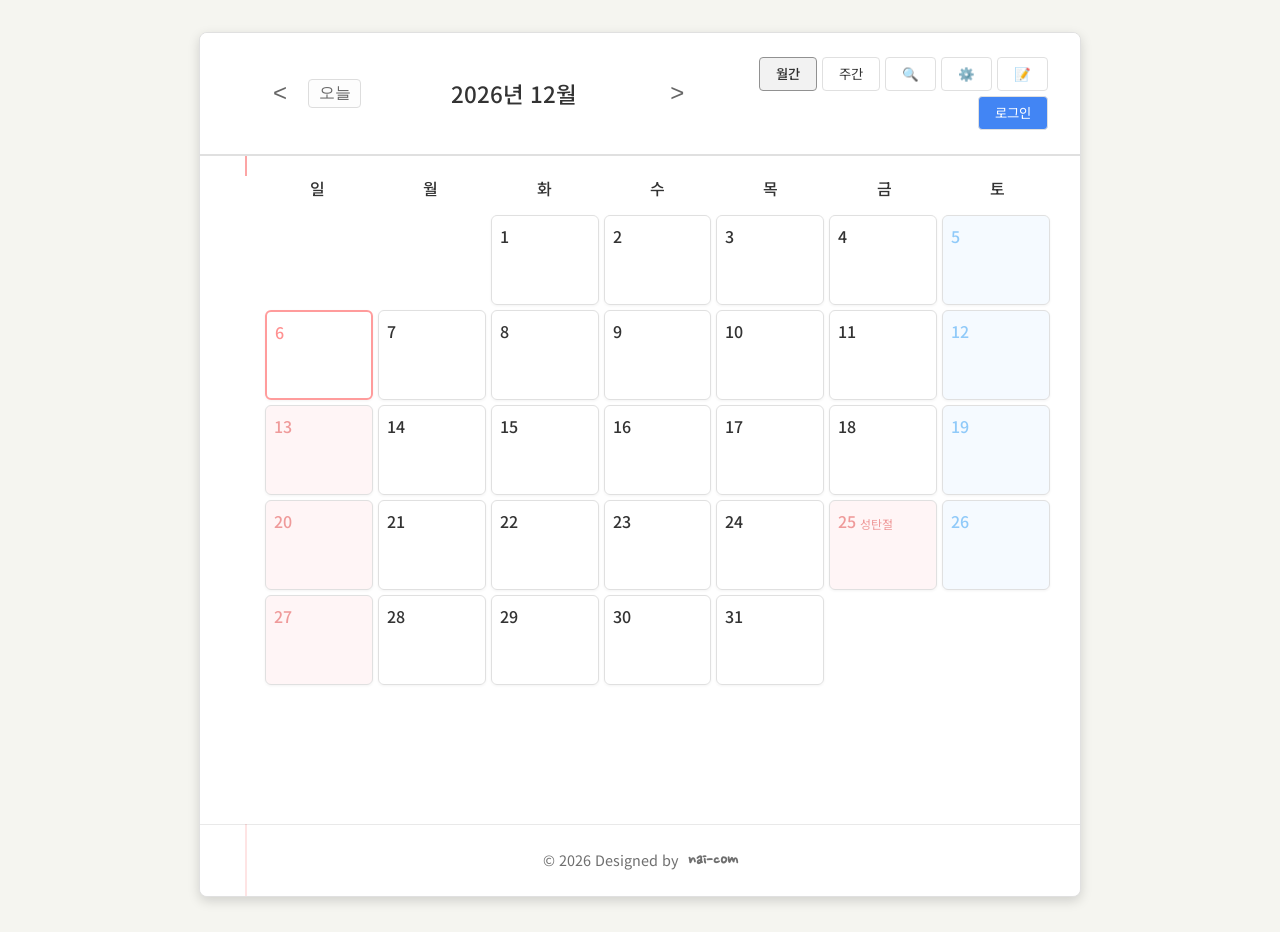
==== index.html @ 572318dd "Move project files to repository root" ====
<!DOCTYPE html>
<html lang="ko">

<head>
  <meta charset="UTF-8">
  <meta name="viewport" content="width=device-width, initial-scale=1.0">
  <title>가벼운 메모장 스케줄러</title>
  <link rel="stylesheet" href="style.css?v=1.2">
  <link rel="manifest" href="manifest.json">
  <meta name="theme-color" content="#ffffff">
  <!-- Firebase SDKs -->
  <script src="https://www.gstatic.com/firebasejs/10.9.0/firebase-app-compat.js"></script>
  <script src="https://www.gstatic.com/firebasejs/10.9.0/firebase-auth-compat.js"></script>
  <script src="https://www.gstatic.com/firebasejs/10.9.0/firebase-firestore-compat.js"></script>
</head>

<body>
  <!-- 일정 검색 패널 -->
  <aside id="search-panel" class="hidden">
    <div class="search-header">
      <h2>일정 검색</h2>
      <button id="close-search-btn" title="닫기">&times;</button>
    </div>
    <div class="search-box">
      <input type="text" id="search-input" placeholder="검색어 입력...">
      <div class="filter-options">
        <label><input type="checkbox" id="filter-completed"> 완료 제외</label>
      </div>
    </div>
    <div id="search-results">
      <!-- 검색 결과가 여기에 표시됨 -->
    </div>
  </aside>

  <div id="app">
    <!-- 상단 배너 영역 -->
    <div id="banner-area" class="hidden">
      <img id="banner-img" src="" alt="배너 이미지" class="hidden">
      <h1 id="banner-title" class="hidden"></h1>
    </div>

    <!-- 헤더 영역 (네비게이션 및 뷰 전환) -->
    <header>
      <div class="nav-controls">
        <button id="prev-btn">&lt;</button>
        <button id="today-btn" class="today-btn">오늘</button>
        <h1 id="current-date-display">2026년 5월</h1>
        <button id="next-btn">&gt;</button>
      </div>
      <div class="view-controls">
        <button id="monthly-view-btn" class="active">월간</button>
        <button id="weekly-view-btn">주간</button>
        <button id="search-btn" title="검색">🔍</button>
        <button id="settings-btn" title="설정">⚙️</button>
        <button id="memo-btn" title="메모">📝</button>
        <button id="login-btn" title="구글 로그인" style="background-color: #4285F4; color: white;">로그인</button>
        <button id="logout-btn" title="로그아웃" class="hidden">로그아웃</button>
      </div>
    </header>

    <!-- 월간 뷰 (Monthly View) -->
    <main id="monthly-view" class="view">
      <div class="calendar-grid-header">
        <div>일</div>
        <div>월</div>
        <div>화</div>
        <div>수</div>
        <div>목</div>
        <div>금</div>
        <div>토</div>
      </div>
      <div id="calendar-grid" class="calendar-grid">
        <!-- JS를 통해 달력 날짜들이 여기에 생성됩니다. -->
      </div>
    </main>

    <!-- 주간 뷰 (Weekly View) -->
    <main id="weekly-view" class="view hidden">
      <div id="weekly-list" class="weekly-list">
        <!-- JS를 통해 각 요일별 입력 영역이 생성됩니다. -->
      </div>
    </main>

    <!-- 푸터 영역 (제작자 서명) -->
    <footer>
      <p>© 2026 Designed by <span class="signature">nai-com</span></p>
    </footer>
  </div>

  <!-- 설정 레이어 (모달) -->
  <div id="settings-modal" class="modal hidden">
    <div class="modal-content">
      <div class="modal-header">
        <h2>설정</h2>
        <button id="close-settings-btn" class="close-btn">&times;</button>
      </div>
      <div class="modal-body">
        <div class="setting-item">
          <label for="start-day-select">한주의 시작일:</label>
          <select id="start-day-select">
            <option value="0">일요일</option>
            <option value="1">월요일</option>
          </select>
        </div>
        <div class="setting-item">
          <label for="dark-mode-toggle">다크 모드:</label>
          <input type="checkbox" id="dark-mode-toggle">
        </div>
        <div class="setting-item">
          <label for="bg-color-picker">배경 색상:</label>
          <input type="color" id="bg-color-picker" value="#f5f5f0">
        </div>
        <div class="setting-item">
          <label for="font-select">글씨체:</label>
          <select id="font-select">
            <option value="'Nanum Pen Script', cursive">'Nanum Pen Script' (디폴트)</option>
            <option value="'Noto Sans KR', sans-serif">'Noto Sans KR'</option>
            <option value="'Gowun Dodum', sans-serif">'Gowun Dodum'</option>
            <option value="'Dongle', sans-serif">'Dongle'</option>
            <option value="'Jua', sans-serif">'Jua'</option>
          </select>
        </div>
        <hr class="settings-divider">
        <div class="setting-item-column">
          <label for="banner-title-input">배너 제목:</label>
          <input type="text" id="banner-title-input" placeholder="스케줄러 제목 입력">
        </div>
        <div class="setting-item-column">
          <label for="banner-url-input">배너 이미지 URL:</label>
          <input type="text" id="banner-url-input" placeholder="이미지 주소 (http...)">
        </div>
        <div class="setting-item-column">
          <label for="banner-file-input">배너 이미지 업로드:</label>
          <input type="file" id="banner-file-input" accept=".jpg, .jpeg, .png, .gif">
          <button id="delete-banner-img-btn" class="action-btn banner-delete-btn">배너 이미지 삭제</button>
        </div>
        <hr class="settings-divider wide">
        <div class="setting-item backup-restore">
          <button id="reset-settings-btn" class="action-btn danger-btn">옵션값 초기화</button>
          <button id="backup-btn" class="action-btn">데이터 백업 (저장)</button>
          <button id="restore-btn" class="action-btn">데이터 복구 (불러오기)</button>
          <input type="file" id="restore-file-input" accept=".json" style="display: none;">
        </div>
      </div>
    </div>
  </div>

  <!-- 사이드 메모 패널 -->
  <aside id="memo-panel" class="hidden">
    <div class="memo-header">
      <h2>메모장</h2>
      <div style="display: flex; gap: 10px; align-items: center;">
        <button id="add-memo-btn" title="메모 추가">+</button>
        <button id="close-memo-btn" style="background: transparent; border: none; font-size: 1.8rem; line-height: 1; cursor: pointer; color: var(--text-color); opacity: 0.6;" title="닫기">&times;</button>
      </div>
    </div>
    <div id="memo-list">
      <!-- JS로 메모 항목이 추가됨 -->
    </div>
  </aside>

  <!-- 모바일 전용 하단 액션 바 -->
  <div id="mobile-action-bar">
    <div class="action-bar-content">
      <button id="mobile-check-btn" class="bar-btn" title="완료">✔</button>
      <div class="bar-divider"></div>
      <button class="bar-btn color-dot c-none" data-color="none" title="기본"></button>
      <button class="bar-btn color-dot c-yellow" data-color="yellow" title="노랑"></button>
      <button class="bar-btn color-dot c-pink" data-color="pink" title="분홍"></button>
      <button class="bar-btn color-dot c-green" data-color="green" title="초록"></button>
      <div class="bar-divider"></div>
      <button id="mobile-delete-btn" class="bar-btn" title="삭제">×</button>
    </div>
  </div>

  <script src="app.js?v=1.2"></script>
  <script src="firebase-sync.js?v=1.0"></script>
</body>

</html>
---- style.css ----
/* 메모장 느낌의 폰트 및 스타일 초기화 */
@import url('https://fonts.googleapis.com/css2?family=Dongle&family=Gowun+Dodum&family=Jua&family=Nanum+Pen+Script&family=Noto+Sans+KR:wght@300;400;500&display=swap');

:root {
  --bg-color: #f5f5f0;
  --schedule-font: 'Nanum Pen Script', cursive;
  
  --text-color: #333;
  --surface-color: #ffffff;
  --border-color: #e0e0e0;
  --header-bg: #ffffff;
  --line-color: #fca5a5;
  --item-bg: rgba(255, 255, 255, 0.8);
  --input-border: #e0e0e0;
  --modal-bg: #ffffff;
}

.dark-mode {
  --bg-color: #1a1a1a;
  --text-color: #e0e0e0;
  --surface-color: #2d2d2d;
  --border-color: #444;
  --header-bg: #252525;
  --line-color: #8b0000;
  --item-bg: rgba(45, 45, 45, 0.8);
  --input-border: #555;
  --modal-bg: #333;
}

body {
  margin: 0;
  padding: 0;
  background-color: var(--bg-color);
  /* 약간 누런 종이색 */
  font-family: 'Noto Sans KR', sans-serif;
  color: var(--text-color);
  display: flex;
  justify-content: center;
  align-items: flex-start;
  gap: 20px;
  min-height: 100vh;
  padding-top: 2rem;
  user-select: none; /* 텍스트 선택 방지 */
}

input, textarea {
  user-select: text; /* 입력창은 선택 가능하게 허용 */
}

#app {
  width: 100%;
  max-width: 880px;
  background-color: var(--surface-color);
  border-radius: 8px;
  box-shadow: 0 4px 12px rgba(0, 0, 0, 0.15);
  overflow: hidden;
  position: relative;
  border: 1px solid var(--border-color);
}

/* 상단 배너 영역 스타일 */
#banner-area {
  width: 100%;
  height: 200px;
  position: relative;
  overflow: hidden;
  display: flex;
  justify-content: center;
  align-items: center;
  background-color: #f9f9f9;
  border-bottom: 1px solid #eee;
}

#banner-img {
  width: 100%;
  height: 100%;
  object-fit: cover;
  position: absolute;
  top: 0;
  left: 0;
  z-index: 0;
}

#banner-title {
  position: relative;
  z-index: 1;
  font-family: var(--schedule-font);
  font-size: 3.5rem;
  color: #333;
  margin: 0;
  text-shadow: 2px 2px 4px rgba(255, 255, 255, 0.8);
  padding: 0 20px;
  text-align: center;
}

/* 메모장 왼쪽 빨간선 효과 */
#app::before {
  content: '';
  position: absolute;
  top: 0;
  bottom: 0;
  left: 45px;
  width: 2px;
  background-color: var(--line-color);
  z-index: 0;
}

/* 헤더 영역 */
header {
  display: flex;
  justify-content: space-between;
  align-items: center;
  padding: 1.5rem 2rem 1.5rem 65px;
  border-bottom: 2px solid var(--border-color);
  position: relative;
  z-index: 1;
  background-color: var(--header-bg);
}

.nav-controls {
  display: flex;
  align-items: center;
  gap: 0.5rem; /* 간격을 약간 줄임 */
}

.nav-controls button {
  background: none;
  border: none;
  font-size: 1.5rem;
  cursor: pointer;
  color: #666;
  padding: 0.5rem;
  transition: color 0.2s;
}

.today-btn {
  font-size: 1rem !important;
  font-weight: 500;
  border: 1px solid #ddd !important;
  border-radius: 4px;
  padding: 0.2rem 0.6rem !important;
  margin: 0 5px;
  background-color: #fdfdfd !important;
  white-space: nowrap;
  flex-shrink: 0;
}

.today-btn:hover {
  background-color: #f0f0f0 !important;
}

.nav-controls button:hover {
  color: #000;
}

h1 {
  margin: 0;
  font-size: 1.4rem;
  font-weight: 500;
}

#current-date-display {
  width: 280px; /* PC 환경에서의 고정 너비 */
  max-width: 100%; /* 모바일 등 좁은 환경 대응 */
  text-align: center;
  white-space: nowrap;
}

.view-controls {
  display: flex;
  align-items: center;
  justify-content: flex-end;
  gap: 5px;
  flex-wrap: wrap; /* 공간이 부족하면 자연스럽게 아래로 줄바꿈 */
}

.view-controls button {
  padding: 0.4rem 1rem;
  border: 1px solid var(--border-color);
  background: var(--surface-color);
  color: var(--text-color);
  cursor: pointer;
  font-family: inherit;
  border-radius: 4px;
  transition: all 0.2s;
}

.view-controls button.active {
  background: var(--header-bg);
  filter: brightness(0.95);
  font-weight: 500;
  border-color: #999;
}

/* 푸터 영역 */
footer {
  padding: 1.5rem;
  text-align: center;
  border-top: 1px solid var(--border-color);
  color: var(--text-color);
  opacity: 0.7;
  font-size: 0.9rem;
  background-color: var(--header-bg);
}

footer p {
  margin: 0;
}

.signature {
  font-family: var(--schedule-font);
  font-weight: bold;
  color: var(--text-color);
  font-size: 1.1rem;
  margin-left: 5px;
}

/* 메인 뷰 공통 스타일 */
.view {
  position: relative;
  z-index: 1;
  background-color: var(--surface-color);
  padding-left: 65px;
  padding-right: 30px;
  padding-bottom: 3rem;
  min-height: 600px;
}

.hidden {
  display: none !important;
}

/* 월간 뷰 (Monthly View) */
.calendar-grid-header {
  display: grid;
  grid-template-columns: repeat(7, 1fr);
  gap: 8px;
  text-align: center;
  font-weight: 500;
  margin-top: 20px;
  margin-bottom: 15px;
  color: var(--text-color);
  background-color: transparent;
}

.calendar-grid {
  display: grid;
  grid-template-columns: repeat(7, 1fr);
  gap: 5px; /* 간격을 약간 줄임 */
  background-color: transparent;
  width: 100%;
}

.calendar-day {
  height: 90px;
  width: 100%; /* 너비를 100%로 변경하여 그리드 칸에 맞춤 */
  min-width: 40px; /* 최소 너비 확보 */
  box-sizing: border-box;
  border: 1px solid var(--border-color);
  padding: 8px;
  cursor: pointer;
  display: flex;
  flex-direction: column;
  background-color: var(--item-bg);
  border-radius: 6px;
  transition: all 0.2s;
  box-shadow: 0 1px 3px rgba(0, 0, 0, 0.05);
  overflow: hidden;
}

.calendar-day:hover {
  background-color: var(--header-bg);
  border-color: #999;
  transform: translateY(-2px);
  box-shadow: 0 4px 6px rgba(0, 0, 0, 0.1);
}

.calendar-day.empty {
  border: none;
  background: none;
  cursor: default;
  box-shadow: none;
}

.calendar-day.is-sunday {
  background-color: rgba(255, 205, 210, 0.2); /* 다크모드에서도 어울리게 불투명도 낮춤 */
}

.calendar-day.is-saturday {
  background-color: rgba(187, 222, 251, 0.15); /* 다크모드에서도 어울리게 불투명도 낮춤 */
}

.calendar-day.today {
  border: 2px solid var(--line-color);
  background-color: var(--item-bg);
  filter: saturate(1.5);
}

.calendar-day .date-num {
  font-size: 1rem;
  font-weight: 500;
  margin-bottom: 4px;
  white-space: nowrap;
  overflow: hidden;
  text-overflow: ellipsis;
}

.sunday {
  color: #ef9a9a; /* 연한 빨강 */
}

.saturday {
  color: #90caf9; /* 연한 파랑 */
}

.holiday-name {
  font-size: 0.75rem;
  margin-left: 4px;
  font-weight: normal;
  display: inline-block;
  vertical-align: middle;
}

/* 월간 뷰 일정 미리보기 (최대 3줄) */
.month-schedule-preview {
  display: flex;
  flex-direction: column;
  gap: 2px;
  overflow: hidden;
}

.month-schedule-item {
  font-family: var(--schedule-font);
  font-size: 1.1rem;
  color: var(--text-color);
  white-space: nowrap;
  overflow: hidden;
  text-overflow: ellipsis;
  line-height: 1.2;
  max-width: 80px;
}

.month-schedule-more {
  font-size: 1.2rem;
  color: var(--text-color);
  opacity: 0.6;
  text-align: center;
  letter-spacing: 2px;
  line-height: 0.8;
  margin-top: 2px;
}

/* 설정 모달 */
.modal {
  position: fixed;
  top: 0;
  left: 0;
  width: 100%;
  height: 100%;
  background: rgba(0, 0, 0, 0.4);
  z-index: 9999;
  display: flex;
  justify-content: center;
  align-items: center;
}

.modal-content {
  background: var(--modal-bg);
  color: var(--text-color);
  padding: 25px;
  border-radius: 8px;
  width: 320px;
  box-shadow: 0 4px 20px rgba(0,0,0,0.3);
}

.modal-header {
  display: flex;
  justify-content: space-between;
  align-items: center;
  margin-bottom: 20px;
}

.modal-header h2 {
  margin: 0;
  font-size: 1.3rem;
  font-weight: 500;
}

.close-btn {
  background: transparent;
  border: none;
  font-size: 1.8rem;
  line-height: 1;
  cursor: pointer;
  color: var(--text-color);
  opacity: 0.6;
}

.close-btn:hover {
  opacity: 1;
}

.setting-item-column {
  display: flex;
  flex-direction: column;
  gap: 8px;
  margin-bottom: 15px;
  font-size: 1.05rem;
}

.setting-item-column input[type="text"] {
  padding: 0.5rem;
  font-family: inherit;
  border-radius: 4px;
  border: 1px solid var(--border-color);
  background: var(--header-bg);
  color: var(--text-color);
  outline: none;
}

.setting-item-column input[type="file"] {
  font-size: 0.9rem;
}

.setting-item {
  display: flex;
  justify-content: space-between;
  align-items: center;
  margin-bottom: 15px;
  font-size: 1.05rem;
}

.setting-item select {
  padding: 0.3rem 0.5rem;
  font-family: inherit;
  border-radius: 4px;
  border: 1px solid var(--border-color);
  background: var(--header-bg);
  color: var(--text-color);
  outline: none;
}

.setting-item input[type="color"] {
  border: 1px solid #ccc;
  border-radius: 4px;
  width: 50px;
  height: 30px;
  padding: 0;
  cursor: pointer;
}

.setting-item.backup-restore {
  flex-direction: column;
  gap: 10px;
}

.action-btn {
  width: 100%;
  padding: 8px;
  background: var(--header-bg);
  border: 1px solid var(--border-color);
  border-radius: 4px;
  cursor: pointer;
  font-family: inherit;
  font-size: 1rem;
  color: var(--text-color);
}

.action-btn:hover {
  background: var(--surface-color);
  filter: brightness(0.9);
}

#reset-settings-btn.danger-btn {
  color: #d32f2f !important;
  border-color: #ffcdd2 !important;
  background: #fff8f8 !important;
}

.dark-mode #reset-settings-btn.danger-btn {
  color: #ffab91 !important;
  border-color: #5d4037 !important;
  background: #3e2723 !important;
}

.banner-delete-btn {
  margin-top: 5px;
  font-size: 0.85rem !important;
  padding: 4px !important;
}

.settings-divider {
  border: 0;
  border-top: 1px solid var(--border-color);
  margin: 15px 0;
}

.settings-divider.wide {
  margin: 20px 0;
}

/* 주간 뷰 (Weekly View) */
.weekly-list {
  display: flex;
  flex-direction: column;
  gap: 25px;
  margin-top: 25px;
}

.weekly-day {
  display: flex;
  flex-direction: row;
  align-items: flex-start;
  gap: 15px;
}

.weekly-day-header {
  display: flex;
  align-items: center;
  justify-content: space-between;
  gap: 8px;
  font-weight: 500;
  font-size: 1.15rem;
  color: var(--text-color);
  background-color: transparent;
  width: 170px;
  flex-shrink: 0;
  margin-top: 5px;
  white-space: nowrap;
  /* 입력칸과 세로 위치를 살짝 맞춤 */
}

.weekly-day-header .sunday {
  color: #ef9a9a; 
}

.weekly-day-header .saturday {
  color: #90caf9;
}

.dark-mode .weekly-day-header .sunday {
  color: #ef9a9a;
}

.dark-mode .weekly-day-header .saturday {
  color: #90caf9;
}

.header-btns {
  display: flex;
  gap: 5px;
}

.add-btn, .holiday-btn {
  background: #fdfdfd;
  border: 1px solid #ccc;
  border-radius: 50%;
  width: 26px;
  height: 26px;
  display: flex;
  align-items: center;
  justify-content: center;
  cursor: pointer;
  font-size: 1.2rem;
  color: #555;
  transition: all 0.2s;
}

.holiday-btn {
  font-size: 0.9rem;
  filter: grayscale(1);
  opacity: 0.5;
}

.holiday-btn.active {
  filter: grayscale(0);
  opacity: 1;
  background-color: #ffebee;
  border-color: #ffcdd2;
}

.add-btn:hover, .holiday-btn:hover {
  background: #eee;
  color: #000;
}

.schedule-items {
  display: flex;
  flex-direction: column;
  gap: 8px;
  flex: 1;
  /* 남은 공간 모두 차지 */
}

/* 손글씨 느낌 입력칸 */
.schedule-input {
  width: 100%;
  padding: 4px 8px;
  border: none;
  border-bottom: 1px solid var(--input-border); /* 배경 줄무늬 대신 개별 밑줄 적용 */
  background: transparent;
  font-family: var(--schedule-font);
  font-size: 1.5rem;
  color: var(--text-color);
  outline: none;
  /* 줄무늬 라인에 맞추기 위해 약간의 여백 조정 */
  margin-top: 2px;
}

.schedule-input::placeholder {
  color: #aaa;
}

/* 줄무늬 간격 (36px)에 텍스트 높이 맞춤 */
.schedule-input {
  line-height: 36px;
  height: 36px;
  padding: 0 5px;
}

/* 완료선 및 형광펜, 툴바, 드래그앤드롭 스타일 */
.item-wrapper {
  position: relative;
  width: 100%;
  display: flex;
  align-items: center;
  transition: all 0.2s;
  cursor: grab;
}

.item-wrapper:active {
  cursor: grabbing;
}

.item-wrapper.dragging {
  opacity: 0.5;
  background: var(--header-bg);
}

.item-wrapper.drag-over {
  border-top: 2px solid #888;
}

.item-toolbar {
  display: none !important;
}

.toolbar-btn {
  width: 22px;
  height: 22px;
  border-radius: 50%;
  border: 1px solid #ccc;
  cursor: pointer;
  display: flex;
  align-items: center;
  justify-content: center;
  font-size: 12px;
  background: #fff;
}

.toolbar-btn.check-btn {
  color: #4caf50;
  font-weight: bold;
}

.toolbar-btn.delete-btn {
  color: #f44336;
  font-size: 16px;
  font-weight: bold;
}

.toolbar-btn.delete-btn:hover {
  background-color: #ffebee;
  border-color: #f44336;
}

/* 형광펜 버튼 그룹화 및 토글 스타일 */
.color-group {
  display: flex;
  gap: 4px;
  max-width: 0;
  opacity: 0;
  visibility: hidden;
  overflow: hidden;
  transition: max-width 0.3s ease, opacity 0.2s ease, padding 0.3s ease;
  padding: 0;
  align-items: center;
  white-space: nowrap;
}

.color-group.expanded {
  max-width: 105px; /* 4개 버튼 (22px*4) + 간격 (4px*3) + 여백 = 약 100-105px */
  opacity: 1;
  visibility: visible;
  padding: 0 4px;
}

.toolbar-btn.hl-toggle-btn {
  font-size: 14px;
  background: #fff;
  transition: background-color 0.2s;
}

.toolbar-btn.hl-toggle-btn.active {
  background-color: #eee;
  border-color: #999;
}

.memo-item .item-toolbar {
  display: none !important;
}

.color-btn.c-none { background: #fff; }
.color-btn.c-yellow { background: #fff59d; border-color: #fff59d; }
.color-btn.c-pink { background: #f48fb1; border-color: #f48fb1; }
.color-btn.c-green { background: #a5d6a7; border-color: #a5d6a7; }

/* 상태 적용 스타일 */
.completed .schedule-input,
.completed.memo-item .memo-title-input,
.completed.memo-item .memo-content-textarea {
  text-decoration: line-through;
  opacity: 0.5;
}

.hl-yellow { background: linear-gradient(transparent 50%, rgba(255, 245, 157, 0.6) 50%); }
.hl-pink { background: linear-gradient(transparent 50%, rgba(244, 143, 177, 0.6) 50%); }
.hl-green { background: linear-gradient(transparent 50%, rgba(165, 214, 167, 0.6) 50%); }

/* 주간 일정 접기 관련 스타일 */
.collapsed-item {
  display: none !important;
}
.collapsed-item.show {
  display: flex !important;
}
.weekly-more-btn {
  font-family: var(--schedule-font);
  font-size: 1.2rem;
  color: var(--text-color);
  opacity: 0.6;
  cursor: pointer;
  padding: 5px 10px;
  margin-top: -5px;
  align-self: flex-start;
  transition: opacity 0.2s;
  user-select: none;
}
.weekly-more-btn:hover {
  opacity: 1;
  text-decoration: underline;
}

/* 주간 메모 영역 스타일 */
.weekly-memo-area {
  margin-top: 40px;
  padding: 20px;
  background: var(--item-bg);
  border: 1px dashed var(--border-color);
  border-radius: 8px;
  position: relative;
}

.weekly-memo-area::before {
  content: 'Weekly Memo';
  position: absolute;
  top: -12px;
  left: 20px;
  background: var(--surface-color);
  padding: 0 10px;
  font-family: var(--schedule-font);
  font-size: 1.2rem;
  color: var(--line-color);
  font-weight: bold;
}

.weekly-memo-textarea {
  width: 100%;
  min-height: 100px;
  border: none;
  background: transparent;
  font-family: var(--schedule-font);
  font-size: 1.4rem;
  line-height: 1.6;
  color: var(--text-color);
  resize: vertical;
  outline: none;
  padding: 5px;
}

.weekly-memo-textarea::placeholder {
  color: #ccc;
  font-style: italic;
}

/* 일정 검색 패널 */
#search-panel {
  width: 320px;
  background-color: var(--surface-color);
  border-radius: 8px;
  box-shadow: 0 4px 12px rgba(0, 0, 0, 0.1);
  border: 1px solid var(--border-color);
  padding: 20px;
  display: flex;
  flex-direction: column;
  transition: margin-top 0.3s; /* 부드러운 전환 */
}

/* 배너가 있을 때 패널 위치 조정 */
body.has-banner #search-panel,
body.has-banner #memo-panel {
  margin-top: 200px;
}

#search-panel.hidden {
  display: none !important;
}

.search-header {
  display: flex;
  justify-content: space-between;
  align-items: center;
  margin-bottom: 15px;
  border-bottom: 2px solid var(--border-color);
  padding-bottom: 10px;
}

.search-header h2 {
  margin: 0;
  font-size: 1.3rem;
  font-weight: 500;
}

#close-search-btn {
  background: transparent;
  border: none;
  font-size: 1.8rem;
  line-height: 1;
  cursor: pointer;
  color: var(--text-color);
  opacity: 0.6;
}

.search-box {
  display: flex;
  flex-direction: column;
  gap: 10px;
  margin-bottom: 20px;
}

#search-input {
  padding: 8px 12px;
  border: 1px solid var(--border-color);
  border-radius: 4px;
  background: var(--header-bg);
  color: var(--text-color);
  font-family: inherit;
  outline: none;
}

.filter-options {
  font-size: 0.9rem;
  opacity: 0.8;
  display: flex;
  align-items: center;
  gap: 5px;
}

#search-results {
  display: flex;
  flex-direction: column;
  gap: 10px;
  overflow-y: auto;
  overflow-x: hidden; /* 가로 스크롤 방지 */
  max-height: 500px;
}

.search-result-item {
  padding: 10px;
  background: var(--item-bg);
  border: 1px solid var(--border-color);
  border-radius: 6px;
  cursor: pointer;
  transition: all 0.2s;
}

.search-result-item:hover {
  background: var(--header-bg);
  transform: translateX(5px);
}

.search-result-date {
  font-size: 0.8rem;
  opacity: 0.6;
  margin-bottom: 4px;
}

.search-result-text {
  font-family: var(--schedule-font);
  font-size: 1.2rem;
  line-height: 1.2;
}

.search-result-text.completed {
  text-decoration: line-through;
  opacity: 0.5;
}

/* 사이드 메모 패널 */
#memo-panel {
  width: 320px;
  background-color: var(--surface-color);
  border-radius: 8px;
  box-shadow: 0 4px 12px rgba(0, 0, 0, 0.1);
  border: 1px solid var(--border-color);
  padding: 20px;
  display: flex;
  flex-direction: column;
}

#memo-panel.hidden {
  display: none !important;
}

.memo-header {
  display: flex;
  justify-content: space-between;
  align-items: center;
  margin-bottom: 20px;
  border-bottom: 2px solid #eaeaea;
  padding-bottom: 10px;
}

.memo-header h2 {
  margin: 0;
  font-size: 1.3rem;
  font-weight: 500;
}

#add-memo-btn {
  background: #fdfdfd;
  border: 1px solid #ccc;
  border-radius: 50%;
  width: 26px;
  height: 26px;
  display: flex;
  align-items: center;
  justify-content: center;
  cursor: pointer;
  font-size: 1.2rem;
  color: #555;
  transition: all 0.2s;
}

#add-memo-btn:hover {
  background: #eee;
  color: #000;
}

#memo-list {
  display: flex;
  flex-direction: column;
  gap: 15px;
}

.memo-item {
  position: relative;
  display: flex;
  flex-direction: column;
  background: #fff9c4; /* 포스트잇 느낌의 연노랑 */
  padding: 12px;
  border-radius: 4px;
  box-shadow: 1px 2px 5px rgba(0,0,0,0.1);
  border-left: 3px solid #fbc02d;
  transition: all 0.2s;
  cursor: grab;
}

.dark-mode .memo-item {
  background: #4a4625;
  border-left-color: #fbc02d;
  color: #eee;
}

.memo-item:active {
  cursor: grabbing;
}

.memo-item.dragging {
  opacity: 0.5;
}

.memo-item.drag-over {
  border-top: 2px solid #888;
}

.memo-item .item-toolbar {
  top: 15px;
  right: 10px;
  transform: none;
}

.memo-title-input {
  border: none;
  background: transparent;
  font-family: 'Noto Sans KR', sans-serif;
  font-weight: 600;
  font-size: 1.05rem;
  color: inherit;
  outline: none;
  margin-bottom: 8px;
  border-bottom: 1px dashed #e0c868;
  padding-bottom: 4px;
}

.memo-title-input::placeholder, .memo-content-textarea::placeholder {
  color: rgba(0, 0, 0, 0.4);
}

.dark-mode .memo-title-input::placeholder, 
.dark-mode .memo-content-textarea::placeholder {
  color: rgba(255, 255, 255, 0.4);
}

.memo-content-textarea {
  border: none;
  background: transparent;
  font-family: var(--schedule-font);
  font-size: 1.3rem;
  color: inherit;
  outline: none;
  resize: vertical;
  min-height: 80px;
  line-height: 1.4;
}

/* 모바일 반응형 디자인 */
@media (max-width: 1024px) {
  body {
    flex-direction: column;
    align-items: center;
    padding: 0.5rem;
    gap: 15px;
  }
  
  #app {
    width: 100%;
  }

  header {
    padding: 1rem 1rem 1rem 40px;
    flex-direction: column;
    gap: 10px;
  }

  .nav-controls {
    justify-content: center;
    width: 100%;
  }

  #current-date-display {
    width: auto;
    flex: 1;
    font-size: 1.2rem;
  }

  .view-controls {
    display: flex;
    justify-content: center;
    flex-wrap: wrap;
    gap: 5px;
    width: 100%;
  }

  .view-controls button {
    padding: 0.4rem 0.6rem;
    font-size: 0.9rem;
  }

  #app::before {
    left: 20px;
  }

  .view {
    padding-left: 25px; /* 왼쪽 여백 더 축소 */
    padding-right: 10px;
    min-height: auto;
  }

  .calendar-grid-header {
    gap: 3px;
    font-size: 0.9rem;
  }

  .calendar-grid {
    gap: 3px;
  }

  .calendar-day {
    height: 70px; /* 모바일에서 높이 축소 */
    padding: 3px;
    min-width: 0;
    box-sizing: border-box;
  }

  .calendar-day .date-num {
    font-size: 0.85rem;
    margin-bottom: 2px;
  }

  .month-schedule-item {
    font-size: 0.85rem;
    max-width: 100%;
  }

  #search-panel, #memo-panel {
    position: fixed;
    top: 50%;
    left: 50%;
    transform: translate(-50%, -50%);
    width: 90%;
    max-width: 400px;
    max-height: 80vh;
    z-index: 9999;
    margin: 0 !important;
    overflow-y: auto;
    box-sizing: border-box;
    box-shadow: 0 10px 40px rgba(0, 0, 0, 0.4);
  }

  .weekly-day {
    flex-direction: column;
    gap: 5px;
  }

  .weekly-day-header {
    width: 100%;
    margin-bottom: 10px;
    font-size: 1.3rem;
  }

  .add-btn, .holiday-btn {
    width: 36px;
    height: 36px;
    font-size: 1.4rem;
  }


  /* 모바일에서 기존 인라인 툴바 숨기기 */
  .item-toolbar {
    display: none !important;
  }

  .schedule-input {
    height: 48px;
    line-height: 48px;
    font-size: 1.6rem;
    padding-right: 10px; /* 툴바가 사라졌으므로 여백 축소 */
  }

  .color-group.expanded {
    max-width: 0;
  }
}

/* 모바일 액션 바 */
#mobile-action-bar {
  position: fixed;
  bottom: 0; /* 하단 고정 */
  left: 50%;
  transform: translate(-50%, 100%);
  width: 100%;
  max-width: 800px;
  background: var(--modal-bg);
  box-shadow: 0 -4px 15px rgba(0, 0, 0, 0.15);
  z-index: 999999; /* 최상위 레이어 확보 */
  padding: 15px 0;
  border-radius: 20px 20px 0 0;
  border-top: 2px solid var(--line-color);
  transition: transform 0.3s cubic-bezier(0.4, 0, 0.2, 1), opacity 0.2s;
  opacity: 0;
  pointer-events: none;
}

#mobile-action-bar.active {
  transform: translate(-50%, 0) !important;
  opacity: 1 !important;
  pointer-events: auto !important;
}

/* 데스크탑 숨김 쿼리 삭제됨 */

.action-bar-content {
  display: flex;
  justify-content: space-around;
  align-items: center;
  max-width: 500px;
  margin: 0 auto;
  padding: 0 20px;
}

.bar-btn {
  width: 44px;
  height: 44px;
  border-radius: 12px;
  border: 1px solid var(--border-color);
  background: var(--surface-color);
  color: var(--text-color);
  font-size: 1.2rem;
  display: flex;
  align-items: center;
  justify-content: center;
  cursor: pointer;
  box-shadow: 0 2px 5px rgba(0,0,0,0.05);
}

.bar-btn.active {
  background: #eee;
  border-color: #999;
}

.bar-divider {
  width: 1px;
  height: 30px;
  background: var(--border-color);
}

.color-dot {
  width: 32px;
  height: 32px;
  border-radius: 50%;
}

.color-dot.c-none { background: #fff; border: 1px solid #ccc; }
.color-dot.c-yellow { background: #fff59d; }
.color-dot.c-pink { background: #f48fb1; }
.color-dot.c-green { background: #a5d6a7; }

.color-dot.selected {
  border: 3px solid var(--line-color);
  transform: scale(1.1);
}

#mobile-delete-btn {
  color: #f44336;
  font-size: 1.8rem;
}
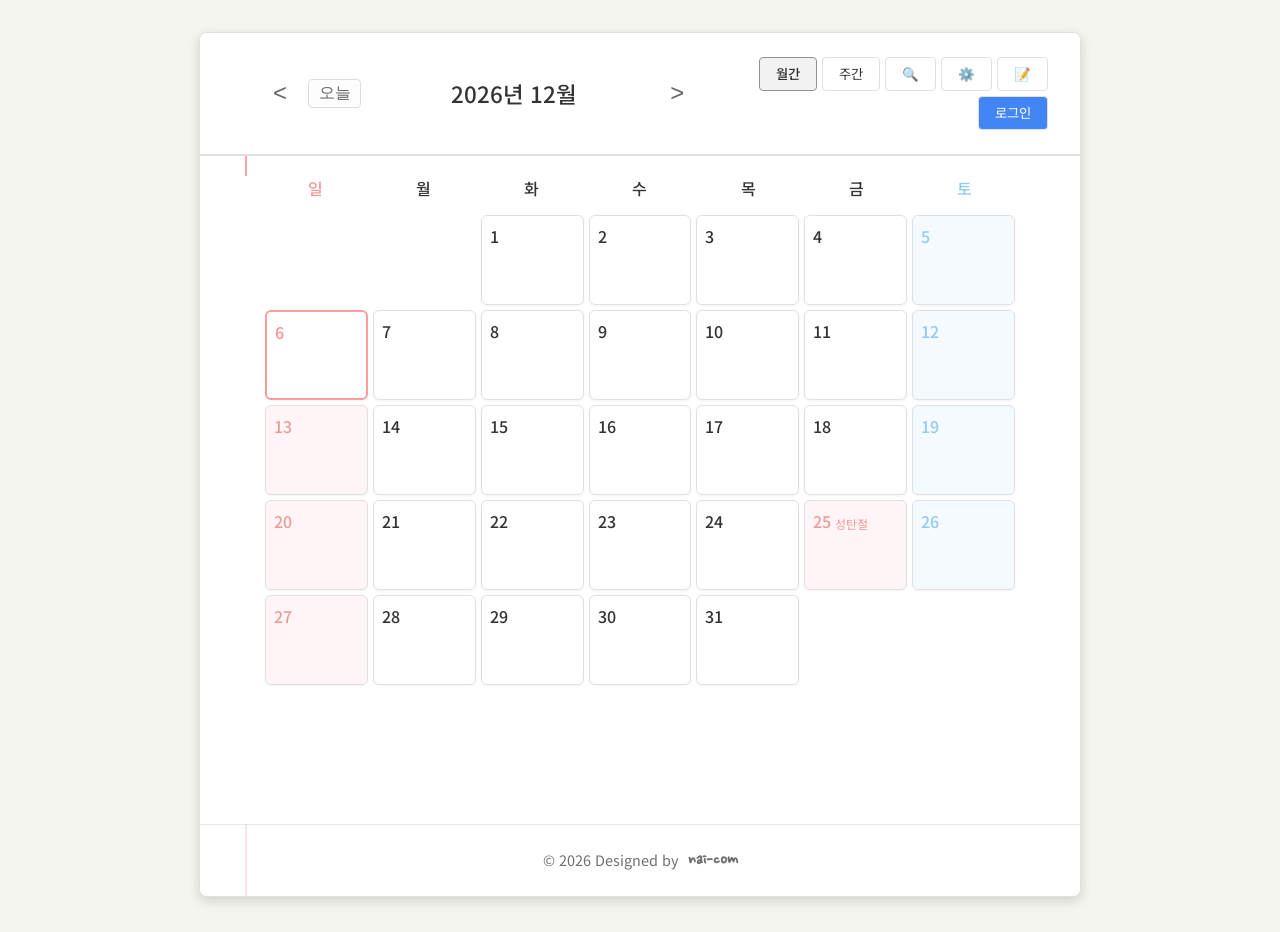
==== commit 36e4d7dc: "1.1.5 업데이트 최적화 버그수정" ====
--- a/index.html
+++ b/index.html
@@ -60,14 +60,8 @@
 
     <!-- 월간 뷰 (Monthly View) -->
     <main id="monthly-view" class="view">
-      <div class="calendar-grid-header">
-        <div>일</div>
-        <div>월</div>
-        <div>화</div>
-        <div>수</div>
-        <div>목</div>
-        <div>금</div>
-        <div>토</div>
+      <div id="calendar-grid-header" class="calendar-grid-header">
+        <!-- JS를 통해 startDayOfWeek에 맞춰 요일 헤더가 생성됩니다. -->
       </div>
       <div id="calendar-grid" class="calendar-grid">
         <!-- JS를 통해 달력 날짜들이 여기에 생성됩니다. -->
--- a/style.css
+++ b/style.css
@@ -231,6 +231,10 @@
 }
 
 /* 월간 뷰 (Monthly View) */
+#monthly-view {
+  padding-right: 65px; /* 왼쪽 65px과 맞춰서 가운데 정렬 */
+}
+
 .calendar-grid-header {
   display: grid;
   grid-template-columns: repeat(7, 1fr);
@@ -638,7 +642,13 @@
 }
 
 .item-wrapper.drag-over {
-  border-top: 2px solid #888;
+  border-top: 3px solid var(--line-color);
+  padding-top: 5px;
+}
+
+/* 드래그 핸들 (기본 숨김 - 모바일에서만 표시) */
+.drag-handle {
+  display: none;
 }
 
 .item-toolbar {
@@ -1085,6 +1095,10 @@
     padding-left: 25px; /* 왼쪽 여백 더 축소 */
     padding-right: 10px;
     min-height: auto;
+  }
+
+  #monthly-view {
+    padding-right: 25px; /* 모바일에서도 왼쪽 25px과 맞춰서 가운데 정렬 */
   }
 
   .calendar-grid-header {
@@ -1151,11 +1165,50 @@
     display: none !important;
   }
 
+  /* 모바일 드래그 핸들 표시 */
+  .drag-handle {
+    display: flex;
+    align-items: center;
+    justify-content: center;
+    width: 30px;
+    min-width: 30px;
+    height: 48px;
+    font-size: 1.1rem;
+    color: #aaa;
+    cursor: grab;
+    touch-action: none;
+    user-select: none;
+    flex-shrink: 0;
+    border-right: 1px solid var(--border-color);
+    margin-right: 4px;
+    transition: color 0.2s, background 0.2s;
+  }
+  
+  .drag-handle:active {
+    color: var(--text-color);
+    background: rgba(0, 0, 0, 0.05);
+    cursor: grabbing;
+  }
+
+  .item-wrapper.dragging {
+    opacity: 0.3;
+    background: var(--header-bg);
+    border: 2px dashed var(--border-color);
+  }
+
+  .item-wrapper.drag-over {
+    border-top: 3px solid var(--line-color);
+    margin-top: 4px;
+    transition: margin-top 0.15s ease;
+  }
+
   .schedule-input {
     height: 48px;
     line-height: 48px;
     font-size: 1.6rem;
-    padding-right: 10px; /* 툴바가 사라졌으므로 여백 축소 */
+    padding-right: 10px;
+    flex: 1;
+    min-width: 0; /* flex 아이템 overflow 방지 */
   }
 
   .color-group.expanded {
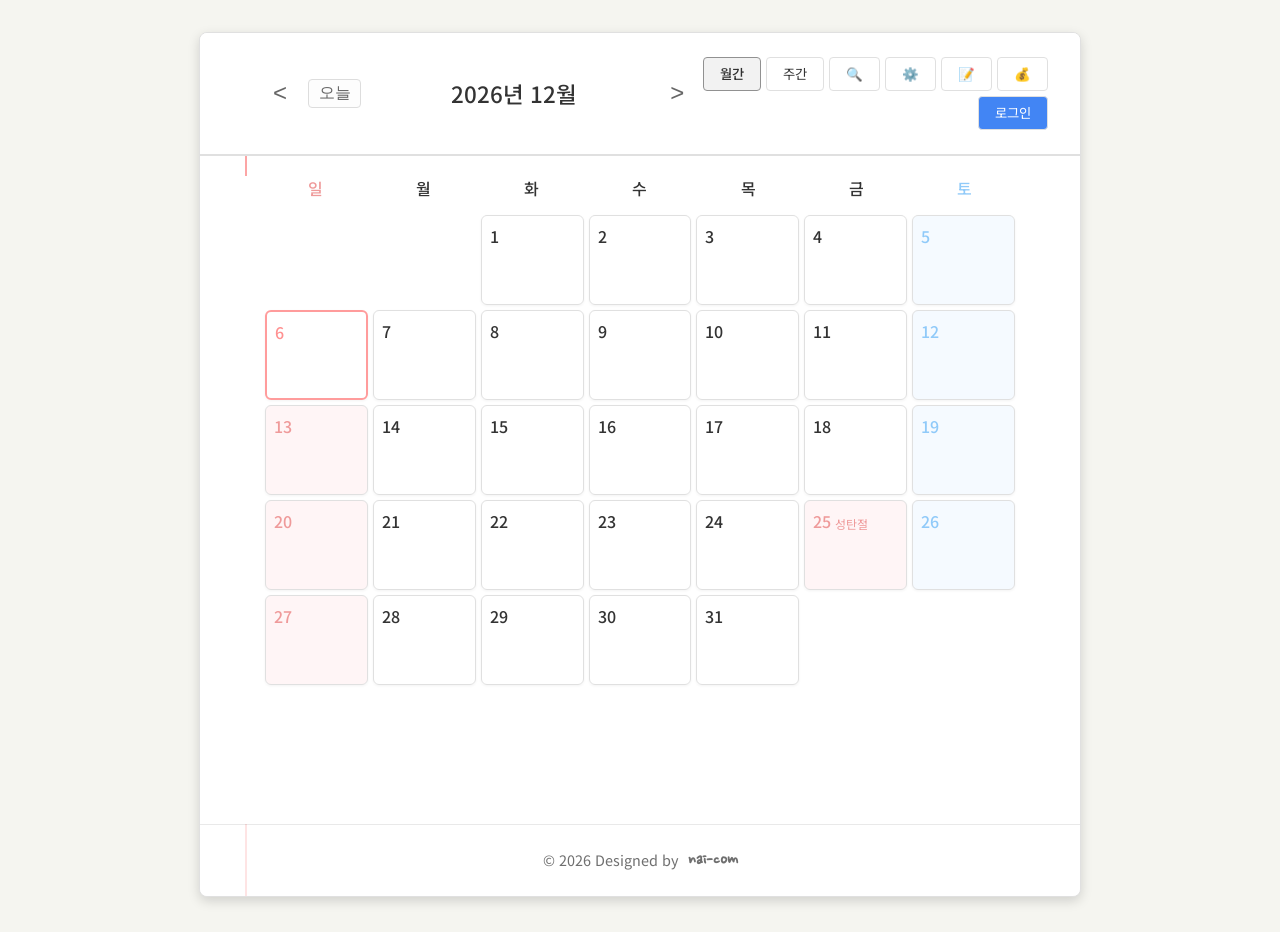
==== commit f8de56d8: "1.1.7 업데이트 연속일정ux/ui 추가 가계부기능 추가" ====
--- a/index.html
+++ b/index.html
@@ -53,6 +53,7 @@
         <button id="search-btn" title="검색">🔍</button>
         <button id="settings-btn" title="설정">⚙️</button>
         <button id="memo-btn" title="메모">📝</button>
+        <button id="account-btn" title="가계부">💰</button>
         <button id="login-btn" title="구글 로그인" style="background-color: #4285F4; color: white;">로그인</button>
         <button id="logout-btn" title="로그아웃" class="hidden">로그아웃</button>
       </div>
@@ -150,6 +151,79 @@
     </div>
     <div id="memo-list">
       <!-- JS로 메모 항목이 추가됨 -->
+    </div>
+  </aside>
+
+  <!-- 사이드 가계부 패널 -->
+  <aside id="account-panel" class="hidden">
+    <div class="account-header">
+      <h2>가계부</h2>
+      <button id="close-account-btn" title="닫기">&times;</button>
+    </div>
+    
+    <!-- 월 대시보드 통계 -->
+    <div class="account-summary-card">
+      <div class="summary-month-title"><span id="summary-month-val">5</span>월 총계</div>
+      <div class="summary-grid">
+        <div class="summary-item inc">
+          <span class="label">수입</span>
+          <span id="month-total-income" class="val">0원</span>
+        </div>
+        <div class="summary-item exp">
+          <span class="label">지출</span>
+          <span id="month-total-expense" class="val">0원</span>
+        </div>
+      </div>
+      <div class="summary-balance">
+        <span class="label">잔액</span>
+        <span id="month-total-balance" class="val">0원</span>
+      </div>
+    </div>
+
+    <!-- 일자별 가계부 추가 폼 -->
+    <div class="account-form-section">
+      <div class="account-date-nav">
+        <button id="account-prev-day-btn" title="이전 날짜" class="date-nav-btn">◀</button>
+        <div class="date-title-container">
+          <h3 id="account-date-title" title="클릭하여 날짜 변경">2026년 5월 22일 내역</h3>
+          <input type="date" id="account-date-picker" class="hidden-date-picker">
+        </div>
+        <button id="account-next-day-btn" title="다음 날짜" class="date-nav-btn">▶</button>
+      </div>
+      <div class="account-form">
+        <div class="form-row type-selector">
+          <button id="type-expense-btn" class="type-btn active" data-type="expense">지출</button>
+          <button id="type-income-btn" class="type-btn" data-type="income">수입</button>
+        </div>
+        <div class="form-row input-row">
+          <input type="number" id="account-amount-input" placeholder="금액 입력 (원)" min="0">
+        </div>
+        <div class="form-row input-row">
+          <input type="text" id="account-category-input" placeholder="카테고리 (예: 식비, 교통, 급여)" list="category-suggestions">
+          <datalist id="category-suggestions">
+            <option value="식비">
+            <option value="교통비">
+            <option value="쇼핑">
+            <option value="마트/주거">
+            <option value="문화/여가">
+            <option value="급여">
+            <option value="용돈">
+            <option value="기타">
+          </datalist>
+        </div>
+        <div class="form-row input-row">
+          <input type="text" id="account-memo-input" placeholder="메모 (선택사항)">
+        </div>
+        <button id="add-account-item-btn" class="action-btn">내역 추가</button>
+      </div>
+    </div>
+
+    <!-- 오늘 내역 리스트 -->
+    <div class="account-list-section">
+      <h3>상세 내역</h3>
+      <div id="account-list">
+        <!-- JS로 가계부 항목 추가 -->
+      </div>
     </div>
   </aside>
 
--- a/style.css
+++ b/style.css
@@ -269,7 +269,7 @@
   border-radius: 6px;
   transition: all 0.2s;
   box-shadow: 0 1px 3px rgba(0, 0, 0, 0.05);
-  overflow: hidden;
+  overflow: visible; /* 가로 음수 마진 연결을 위해 visible로 변경 */
 }
 
 .calendar-day:hover {
@@ -335,13 +335,81 @@
 
 .month-schedule-item {
   font-family: var(--schedule-font);
-  font-size: 1.1rem;
+  font-size: 1.05rem;
   color: var(--text-color);
   white-space: nowrap;
   overflow: hidden;
   text-overflow: ellipsis;
-  line-height: 1.2;
-  max-width: 80px;
+  line-height: 1.3;
+  padding: 2px 6px;
+  margin: 1px 0;
+  border-radius: 4px;
+  background-color: var(--item-bg);
+  border: 1px solid var(--border-color);
+  box-sizing: border-box;
+  position: relative;
+  transition: all 0.15s ease;
+  max-width: none; /* 연결 바 형태를 위해 가로 크기 제한 해제 */
+}
+
+/* 형광펜 색상 적용 */
+.month-schedule-item.hl-yellow {
+  background-color: rgba(255, 245, 157, 0.5);
+  border-color: rgba(255, 245, 157, 0.9);
+}
+.month-schedule-item.hl-pink {
+  background-color: rgba(244, 143, 177, 0.5);
+  border-color: rgba(244, 143, 177, 0.9);
+}
+.month-schedule-item.hl-green {
+  background-color: rgba(165, 214, 167, 0.5);
+  border-color: rgba(165, 214, 167, 0.9);
+}
+
+/* 다크모드 대응 형광펜 색상 */
+.dark-mode .month-schedule-item.hl-yellow {
+  background-color: rgba(255, 245, 157, 0.2);
+  border-color: rgba(255, 245, 157, 0.5);
+}
+.dark-mode .month-schedule-item.hl-pink {
+  background-color: rgba(244, 143, 177, 0.2);
+  border-color: rgba(244, 143, 177, 0.5);
+}
+.dark-mode .month-schedule-item.hl-green {
+  background-color: rgba(165, 214, 167, 0.2);
+  border-color: rgba(165, 214, 167, 0.5);
+}
+
+/* 연속 일정 가로 연결 스타일 */
+.month-schedule-item.connect-left {
+  border-left: none;
+  border-top-left-radius: 0;
+  border-bottom-left-radius: 0;
+  margin-left: -11px; /* padding 8px + gap 5px의 절반을 커버하도록 설정 */
+  padding-left: 11px;
+}
+
+.month-schedule-item.connect-right {
+  border-right: none;
+  border-top-right-radius: 0;
+  border-bottom-right-radius: 0;
+  margin-right: -11px; /* padding 8px + gap 5px의 절반을 커버하도록 설정 */
+  padding-right: 11px;
+}
+
+.month-schedule-item.connect-left.connect-right {
+  border-left: none;
+  border-right: none;
+  border-radius: 0;
+  margin-left: -11px;
+  margin-right: -11px;
+  padding-left: 11px;
+  padding-right: 11px;
+}
+
+.month-schedule-item.connect-left,
+.month-schedule-item.connect-right {
+  z-index: 2;
 }
 
 .month-schedule-more {
@@ -1125,6 +1193,24 @@
   .month-schedule-item {
     font-size: 0.85rem;
     max-width: 100%;
+  }
+
+  /* 모바일 환경에 최적화된 연속 일정 음수 마진/패딩 재정의 */
+  .month-schedule-item.connect-left {
+    margin-left: -6px; /* 모바일 padding 3px + gap 3px의 절반을 커버하도록 설정 */
+    padding-left: 6px;
+  }
+
+  .month-schedule-item.connect-right {
+    margin-right: -6px;
+    padding-right: 6px;
+  }
+
+  .month-schedule-item.connect-left.connect-right {
+    margin-left: -6px;
+    margin-right: -6px;
+    padding-left: 6px;
+    padding-right: 6px;
   }
 
   #search-panel, #memo-panel {
@@ -1297,4 +1383,506 @@
 #mobile-delete-btn {
   color: #f44336;
   font-size: 1.8rem;
+}
+
+/* ==========================================
+   💰 가계부 (Ledger) 사이드 패널 및 셀 연동 스타일
+   ========================================== */
+#account-panel {
+  position: fixed;
+  top: 0;
+  right: 0;
+  width: 320px;
+  height: 100vh;
+  background-color: var(--surface-color);
+  box-shadow: -4px 0 15px rgba(0, 0, 0, 0.15);
+  z-index: 2000;
+  display: flex;
+  flex-direction: column;
+  transition: transform 0.3s cubic-bezier(0.4, 0, 0.2, 1);
+  padding: 20px;
+  box-sizing: border-box;
+  overflow-y: auto;
+  border-left: 1px solid var(--border-color);
+}
+
+#account-panel.hidden {
+  transform: translateX(100%);
+}
+
+.account-header {
+  display: flex;
+  justify-content: space-between;
+  align-items: center;
+  margin-bottom: 20px;
+  border-bottom: 2px solid var(--border-color);
+  padding-bottom: 10px;
+}
+
+.account-header h2 {
+  margin: 0;
+  font-size: 1.5rem;
+  font-weight: 500;
+}
+
+#close-account-btn {
+  background: transparent;
+  border: none;
+  font-size: 1.8rem;
+  cursor: pointer;
+  color: var(--text-color);
+  opacity: 0.6;
+  transition: opacity 0.2s;
+}
+
+#close-account-btn:hover {
+  opacity: 1;
+}
+
+/* 요약 카드 대시보드 */
+.account-summary-card {
+  background: var(--item-bg);
+  border: 1px solid var(--border-color);
+  border-radius: 8px;
+  padding: 15px;
+  margin-bottom: 25px;
+  box-shadow: 0 2px 8px rgba(0, 0, 0, 0.05);
+}
+
+.summary-month-title {
+  font-weight: bold;
+  font-size: 1.15rem;
+  margin-bottom: 12px;
+  color: var(--line-color);
+}
+
+.summary-grid {
+  display: grid;
+  grid-template-columns: 1fr 1fr;
+  gap: 12px;
+  margin-bottom: 12px;
+}
+
+.summary-item {
+  display: flex;
+  flex-direction: column;
+}
+
+.summary-item .label, .summary-balance .label {
+  font-size: 0.8rem;
+  opacity: 0.7;
+  margin-bottom: 3px;
+  font-weight: 500;
+}
+
+.summary-item .val {
+  font-size: 1.15rem;
+  font-weight: bold;
+  font-family: var(--schedule-font), sans-serif;
+}
+
+.summary-item.inc .val {
+  color: #1e88e5; /* 수입 파랑 */
+}
+
+.summary-item.exp .val {
+  color: #e53935; /* 지출 빨강 */
+}
+
+.dark-mode .summary-item.inc .val {
+  color: #64b5f6;
+}
+
+.dark-mode .summary-item.exp .val {
+  color: #ef5350;
+}
+
+.summary-balance {
+  display: flex;
+  justify-content: space-between;
+  align-items: center;
+  border-top: 1px dashed var(--border-color);
+  padding-top: 10px;
+}
+
+.summary-balance .val {
+  font-size: 1.25rem;
+  font-weight: bold;
+  font-family: var(--schedule-font), sans-serif;
+  color: var(--text-color);
+}
+
+/* 입력 폼 */
+.account-form-section h3, .account-list-section h3 {
+  font-size: 1.15rem;
+  margin-bottom: 15px;
+  font-weight: 500;
+  border-left: 3px solid var(--line-color);
+  padding-left: 8px;
+  color: var(--text-color);
+}
+
+.account-form {
+  display: flex;
+  flex-direction: column;
+  gap: 12px;
+  margin-bottom: 25px;
+}
+
+.type-selector {
+  display: grid;
+  grid-template-columns: 1fr 1fr;
+  gap: 6px;
+}
+
+.type-btn {
+  padding: 8px;
+  border: 1px solid var(--border-color);
+  background: var(--surface-color);
+  color: var(--text-color);
+  font-family: inherit;
+  font-weight: 500;
+  cursor: pointer;
+  border-radius: 4px;
+  transition: all 0.2s;
+}
+
+.type-btn[data-type="expense"].active {
+  background-color: #ffebee;
+  border-color: #f44336;
+  color: #d32f2f;
+  box-shadow: inset 0 1px 3px rgba(244, 67, 54, 0.1);
+}
+
+.type-btn[data-type="income"].active {
+  background-color: #e3f2fd;
+  border-color: #2196f3;
+  color: #1976d2;
+  box-shadow: inset 0 1px 3px rgba(33, 150, 243, 0.1);
+}
+
+.dark-mode .type-btn[data-type="expense"].active {
+  background-color: #3e2723;
+  border-color: #e53935;
+  color: #ef5350;
+}
+
+.dark-mode .type-btn[data-type="income"].active {
+  background-color: #0d47a1;
+  border-color: #1e88e5;
+  color: #64b5f6;
+}
+
+.input-row input {
+  width: 100%;
+  padding: 8px 4px;
+  border: none;
+  border-bottom: 1px solid var(--input-border);
+  background: transparent;
+  color: var(--text-color);
+  font-family: inherit;
+  font-size: 1.15rem;
+  box-sizing: border-box;
+  outline: none;
+  transition: border-bottom-color 0.2s;
+}
+
+.input-row input:focus {
+  border-bottom-color: var(--line-color);
+}
+
+/* 상세 리스트 */
+.account-list-section {
+  flex: 1;
+  display: flex;
+  flex-direction: column;
+  min-height: 200px;
+}
+
+#account-list {
+  display: flex;
+  flex-direction: column;
+  gap: 8px;
+  overflow-y: auto;
+  flex: 1;
+  max-height: 350px;
+  padding-right: 2px;
+}
+
+.account-item {
+  display: flex;
+  justify-content: space-between;
+  align-items: center;
+  padding: 10px 12px;
+  background: var(--item-bg);
+  border: 1px solid var(--border-color);
+  border-radius: 6px;
+  transition: transform 0.15s, box-shadow 0.15s;
+}
+
+.account-item:hover {
+  transform: translateY(-1px);
+  box-shadow: 0 2px 5px rgba(0,0,0,0.05);
+}
+
+.account-item-info {
+  display: flex;
+  flex-direction: column;
+  gap: 3px;
+  min-width: 0; /* 넘침 방지 */
+}
+
+.account-item-cat-memo {
+  display: flex;
+  gap: 6px;
+  align-items: center;
+  font-size: 0.95rem;
+  min-width: 0;
+}
+
+.account-item-cat {
+  background: rgba(0, 0, 0, 0.06);
+  padding: 1px 6px;
+  border-radius: 4px;
+  font-size: 0.8rem;
+  font-weight: 500;
+  color: var(--text-color);
+  opacity: 0.8;
+  white-space: nowrap;
+}
+
+.dark-mode .account-item-cat {
+  background: rgba(255, 255, 255, 0.1);
+}
+
+.account-item-memo {
+  opacity: 0.65;
+  white-space: nowrap;
+  overflow: hidden;
+  text-overflow: ellipsis;
+}
+
+.account-item-amount {
+  font-weight: bold;
+  font-size: 1.15rem;
+  font-family: var(--schedule-font), sans-serif;
+  display: flex;
+  align-items: center;
+  gap: 10px;
+  flex-shrink: 0;
+}
+
+.account-item.expense .account-item-amount {
+  color: #e53935;
+}
+
+.account-item.income .account-item-amount {
+  color: #1e88e5;
+}
+
+.dark-mode .account-item.expense .account-item-amount {
+  color: #ef5350;
+}
+
+.dark-mode .account-item.income .account-item-amount {
+  color: #64b5f6;
+}
+
+.account-item-delete {
+  background: transparent;
+  border: none;
+  font-size: 1.3rem;
+  cursor: pointer;
+  color: #aaa;
+  line-height: 1;
+  padding: 0 4px;
+  transition: color 0.15s;
+}
+
+.account-item-delete:hover {
+  color: #e53935;
+}
+
+/* ==========================================
+   💰 달력 셀 내부 수입/지출 표시 요약 스타일
+   ========================================== */
+.calendar-day-account {
+  display: flex;
+  flex-direction: column;
+  gap: 1px;
+  font-size: 0.9rem;
+  font-family: var(--schedule-font), sans-serif;
+  line-height: 1;
+  margin-top: auto;
+  align-items: flex-end;
+  font-weight: bold;
+  pointer-events: none;
+  width: 100%;
+  box-sizing: border-box;
+}
+
+.calendar-day-account div {
+  white-space: nowrap;
+  overflow: hidden;
+  text-overflow: ellipsis;
+  max-width: 100%;
+}
+
+.calendar-day-account .inc {
+  color: #1e88e5;
+}
+
+.calendar-day-account .exp {
+  color: #e53935;
+}
+
+.dark-mode .calendar-day-account .inc {
+  color: #64b5f6;
+}
+
+.dark-mode .calendar-day-account .exp {
+  color: #ef5350;
+}
+
+/* 가계부 일자 네비게이터 스마트 UI 스타일 */
+.account-date-nav {
+  display: flex;
+  justify-content: space-between;
+  align-items: center;
+  margin-bottom: 20px;
+  background: var(--item-bg);
+  border: 1px solid var(--border-color);
+  border-radius: 30px;
+  padding: 6px 12px;
+  box-shadow: inset 0 1px 3px rgba(0, 0, 0, 0.05);
+}
+
+.date-nav-btn {
+  background: transparent;
+  border: none;
+  font-size: 1rem;
+  color: var(--line-color);
+  cursor: pointer;
+  padding: 8px 12px;
+  border-radius: 50%;
+  display: flex;
+  align-items: center;
+  justify-content: center;
+  transition: all 0.2s cubic-bezier(0.4, 0, 0.2, 1);
+}
+
+.date-nav-btn:hover {
+  background-color: var(--border-color);
+  transform: scale(1.15);
+}
+
+.date-nav-btn:active {
+  transform: scale(0.95);
+}
+
+.date-title-container {
+  position: relative;
+  display: flex;
+  align-items: center;
+  justify-content: center;
+  flex: 1;
+}
+
+#account-date-title {
+  margin: 0;
+  font-size: 1.1rem;
+  font-weight: 600;
+  color: var(--text-color);
+  cursor: pointer;
+  border-bottom: 1px dashed var(--line-color);
+  padding: 2px 4px;
+  transition: all 0.2s;
+  user-select: none;
+  text-align: center;
+}
+
+#account-date-title:hover {
+  color: var(--line-color);
+  border-bottom-style: solid;
+  transform: translateY(-1px);
+}
+
+/* 숨겨진 네이티브 데이트 피커 */
+.hidden-date-picker {
+  position: absolute;
+  top: 0;
+  left: 0;
+  width: 100%;
+  height: 100%;
+  opacity: 0;
+  pointer-events: none;
+}
+
+/* 모바일 전용 반응형 대응 고도화 */
+@media (max-width: 900px) {
+  #account-panel {
+    width: 300px;
+    padding: 15px;
+  }
+}
+
+@media (max-width: 600px) {
+  #account-panel {
+    width: 100vw;
+    height: 100vh;
+    border-left: none;
+    padding: 20px;
+    border-radius: 0;
+  }
+
+  /* 닫기 버튼 모바일 터치 접근성 향상 */
+  #close-account-btn {
+    font-size: 2.2rem;
+    padding: 10px;
+    line-height: 1;
+    margin-top: -10px;
+    margin-right: -10px;
+  }
+
+  .account-header h2 {
+    font-size: 1.6rem;
+  }
+
+  /* 터치하기 편한 큰 입력 폼 크기 */
+  .type-btn {
+    padding: 12px 10px;
+    font-size: 1.05rem;
+    border-radius: 6px;
+  }
+
+  .input-row input {
+    padding: 12px 6px;
+    font-size: 1.25rem;
+  }
+
+  .action-btn {
+    padding: 14px;
+    font-size: 1.1rem;
+    border-radius: 8px;
+  }
+
+  /* 상세 내역 카드 볼륨 업 */
+  .account-item {
+    padding: 14px 16px;
+    border-radius: 8px;
+  }
+
+  .account-item-cat {
+    font-size: 0.95rem;
+    padding: 4px 10px;
+  }
+
+  .account-item-amount {
+    font-size: 1.2rem;
+  }
+
+  .account-item-delete {
+    font-size: 1.8rem;
+    padding: 4px 8px;
+  }
 }
